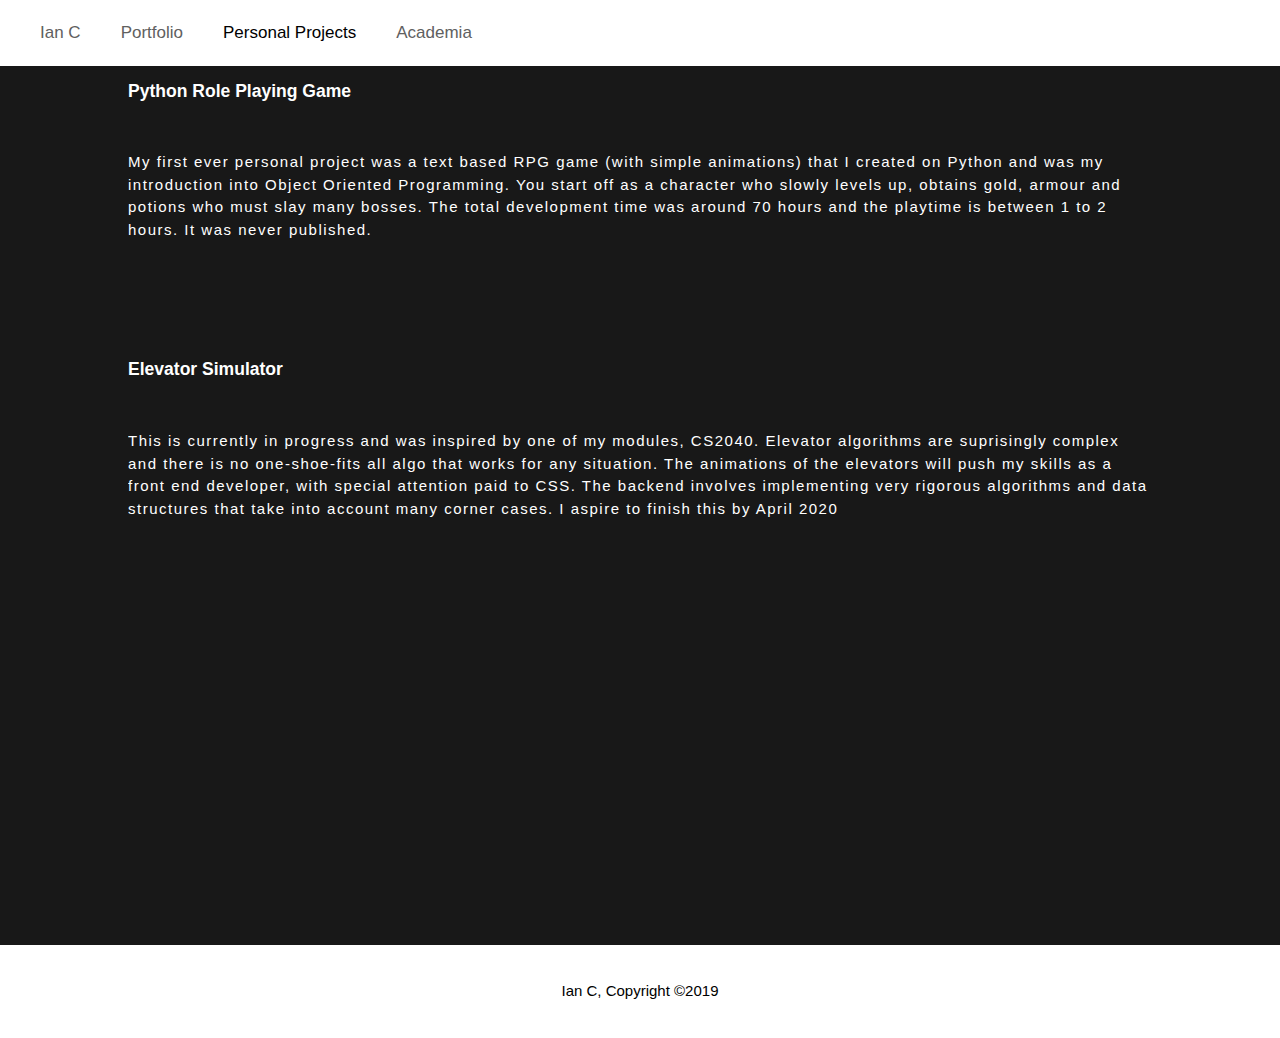
==== PersonalWebsite/PersonalProjects.html @ 83ba70e2 "Add files via upload" ====
<!DOCTYPE html>
<html>
<head>
	<title>Ian Chan</title>
	<link rel="stylesheet" type="text/css" href="style.css">
</head>

<body>
	<header>
		<div class ="header">
			<nav>
				<ul>
					<li id = "firstheader"> <a href="index.html">Ian C</a></li>
					<li ><a href="Portfolio.html">Portfolio</a></li>
					<li>Personal Projects</li>
					<li><a href="Academia.html">Academia</a></li>
				</ul>
			</nav>
		</div>

	<section id="about">
		<div class = "container">
			<h3>Python Role Playing Game</h3>
			<p> My first ever personal project was a text based RPG game (with simple animations) that I created on Python and was my introduction into Object Oriented Programming. You start off as a character who slowly levels up, obtains gold, armour and potions who must slay many bosses. The total development time was around 70 hours and the playtime is between 1 to 2 hours. It was never published. </p>
			<br>
			<h3>Elevator Simulator</h3>
			<p> This is currently in progress and was inspired by one of my modules, CS2040. Elevator algorithms are suprisingly complex and there is no one-shoe-fits all algo that works for any situation. The animations of the elevators will push my skills as a front end developer, with special attention paid to CSS. The backend involves implementing very rigorous algorithms and data structures that take into account many corner cases. I aspire to finish this by April 2020 </p>
		</div>

	</div>
	</section>

	<footer>
		<p>Ian C, Copyright &copy;2019</p>
	</footer>

</body>
</html>
---- PersonalWebsite/style.css ----
body{
  font: 15px/1.5 Helvetica,sans-serif;
  padding:0;
  margin:0;
  background-color:#f4f4f4;
}

a{
	text-decoration: none;
	color: #989898;
}

.container{
  width:100%;
  margin:auto;
  overflow:hidden;
}

ul{
	margin: 0;
	padding: 0;
}

header{
  min-height:70px;
  height: 100vh;
  background:url('showcase.jpg') no-repeat bottom;
  background-size: cover;
  background-position: 0% -10%;
}

header a{
	color: #606060;
}

.header{
	background-color: white;
	padding-top: 10px;
	margin: 0px;
	width: 100%;
	position: fixed; /* Set the navbar to fixed position */
  	top: 0; /
}

header ul{
	padding-left: 20px;
	font: 17px/1.5 Helvetica,sans-serif;
}

header li{
	float: left;
	display: inline;
	padding: 10px 20px 20px 20px;
}


#showcase{
  margin-left: auto;
  margin-right: auto;
  width: 18em;

  font-size:20px;
  padding-top: 220px;
  color: white;

}

#showcase p,#showcase h1{
  font-weight: normal;
  padding:0;
  margin:0; 

}

#showcase h1{
	font: 40px Helvetica,sans-serif;
	letter-spacing: 0.4em;
	padding-bottom: 10px;
	font-weight: lighter;

}
#showcase p{
	font: 20px Helvetica,sans-serif;
	letter-spacing: 0.20em;
	font-weight: lighter;
}


/* About */
#about{
	background-color:#181818;
	color: white;
	height: 105vh;
	font-weight: lighter;
} 

#about .container{
	width:80%;
	padding-top: 60px;
}

#about .container h1{
	padding-top: 30px;
	font-weight: lighter;
	letter-spacing: 0.05em;
	font-size: 30px;
}

#about .container p{
	padding-top: 30px;
	letter-spacing: 0.1em;
	padding-bottom: 60px;
}
#aboutListAll{
	width: 80%;
	margin-left: auto;
	margin-right: auto;
}

#aboutListAll h3{
	font-weight: normal;
	font-size: 18px;
	font-weight: lighter;
	letter-spacing: 0.05em;

}

.aboutList{
	padding-left: 20px;
	box-sizing: border-box;
	width:33.3%;
	float: left;
	font-weight: lighter;
	font-size: 14px;
}

footer{
  padding:20px;
  color:black;
  background-color:white;
  text-align: center;
  font-weight: lighter;
}


/* media querries */
@media(max-width: 768px){
	.aboutList{
		width: 80%;
		float: none;

	}
	#about{
	height: 150vh;
	font-weight: lighter;
	} 

	header{
	  background:url('showcase.jpg') no-repeat bottom;
	  background-size: cover;
	  background-position: 50% -10%;
	}
}
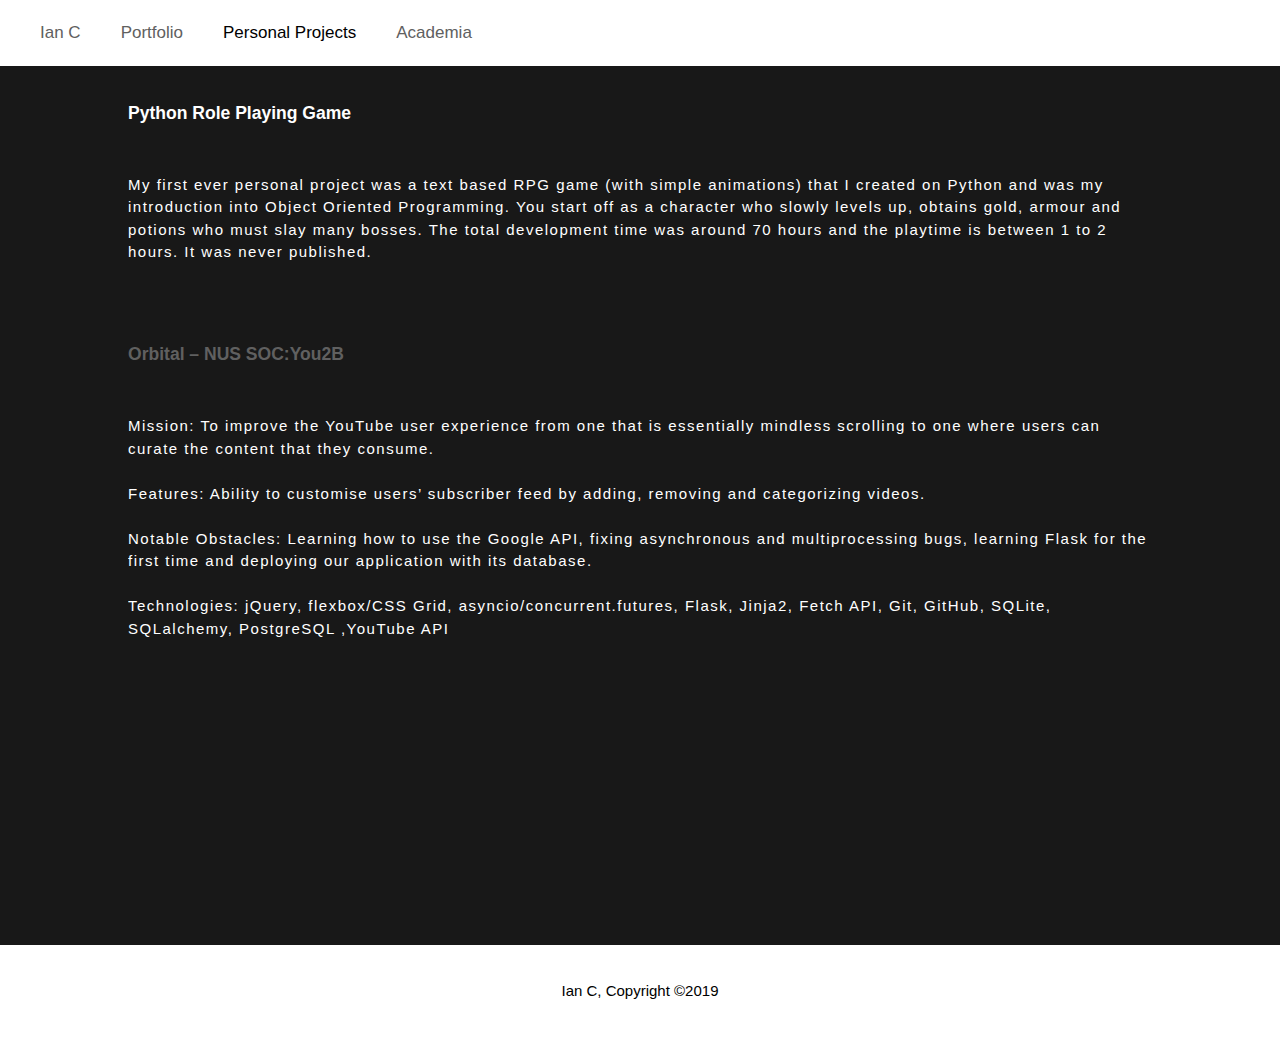
==== commit f4ddfffe: "2020 update" ====
--- a/PersonalWebsite/PersonalProjects.html
+++ b/PersonalWebsite/PersonalProjects.html
@@ -20,14 +20,31 @@
 
 	<section id="about">
 		<div class = "container">
+			<br>
 			<h3>Python Role Playing Game</h3>
-			<p> My first ever personal project was a text based RPG game (with simple animations) that I created on Python and was my introduction into Object Oriented Programming. You start off as a character who slowly levels up, obtains gold, armour and potions who must slay many bosses. The total development time was around 70 hours and the playtime is between 1 to 2 hours. It was never published. </p>
-			<br>
-			<h3>Elevator Simulator</h3>
-			<p> This is currently in progress and was inspired by one of my modules, CS2040. Elevator algorithms are suprisingly complex and there is no one-shoe-fits all algo that works for any situation. The animations of the elevators will push my skills as a front end developer, with special attention paid to CSS. The backend involves implementing very rigorous algorithms and data structures that take into account many corner cases. I aspire to finish this by April 2020 </p>
+			<p> My first ever personal project was a text based RPG game (with simple animations)
+				that I created on Python and was my introduction into Object Oriented Programming.
+				 You start off as a character who slowly levels up, obtains gold, armour and potions
+				 who must slay many bosses. The total development time was around 70 hours and the
+				 playtime is between 1 to 2 hours. It was never published. </p>
+
+
+			<h3>  <a target="_blank" href="https://docs.google.com/document/d/1rfnQy6djHDkmOGE9DHQAah7-P613Gzr22gHXo0P1y0k/edit?usp=sharing">Orbital – NUS SOC:You2B</a> </h3>
+			<p>Mission: To improve the YouTube user experience from one that is essentially
+					mindless scrolling to one where users can curate the content that they consume.
+					<br><br>
+				Features: Ability to customise users’ subscriber feed by adding, removing and
+					 categorizing videos.
+					 <br><br>
+				Notable Obstacles: Learning how to use the Google API, fixing asynchronous
+					and multiprocessing bugs, learning Flask for the first time and deploying our application with its database.
+					<br><br>
+				Technologies: jQuery, flexbox/CSS Grid, asyncio/concurrent.futures, Flask,
+					Jinja2, Fetch API, Git, GitHub, SQLite, SQLalchemy, PostgreSQL ,YouTube API
+			</p>
+
 		</div>
 
-	</div>
 	</section>
 
 	<footer>
@@ -35,4 +52,4 @@
 	</footer>
 
 </body>
-</html>+</html>
--- a/PersonalWebsite/style.css
+++ b/PersonalWebsite/style.css
@@ -27,6 +27,7 @@
   background:url('showcase.jpg') no-repeat bottom;
   background-size: cover;
   background-position: 0% -10%;
+  position:relative;
 }
 
 header a{
@@ -68,7 +69,7 @@
 #showcase p,#showcase h1{
   font-weight: normal;
   padding:0;
-  margin:0; 
+  margin:0;
 
 }
 
@@ -77,12 +78,21 @@
 	letter-spacing: 0.4em;
 	padding-bottom: 10px;
 	font-weight: lighter;
-
 }
 #showcase p{
 	font: 20px Helvetica,sans-serif;
 	letter-spacing: 0.20em;
 	font-weight: lighter;
+}
+
+#more-details{
+  font: 40px Helvetica,sans-serif;
+	letter-spacing: 0.4em;
+	font-weight: lighter;
+  color: white;
+  position:absolute;
+  bottom: .5em;
+  right: 50%;
 }
 
 
@@ -92,7 +102,7 @@
 	color: white;
 	height: 105vh;
 	font-weight: lighter;
-} 
+}
 
 #about .container{
 	width:80%;
@@ -153,7 +163,7 @@
 	#about{
 	height: 150vh;
 	font-weight: lighter;
-	} 
+	}
 
 	header{
 	  background:url('showcase.jpg') no-repeat bottom;
@@ -161,15 +171,3 @@
 	  background-position: 50% -10%;
 	}
 }
-
-
-
-
-
-
-
-
-
-
-
-
